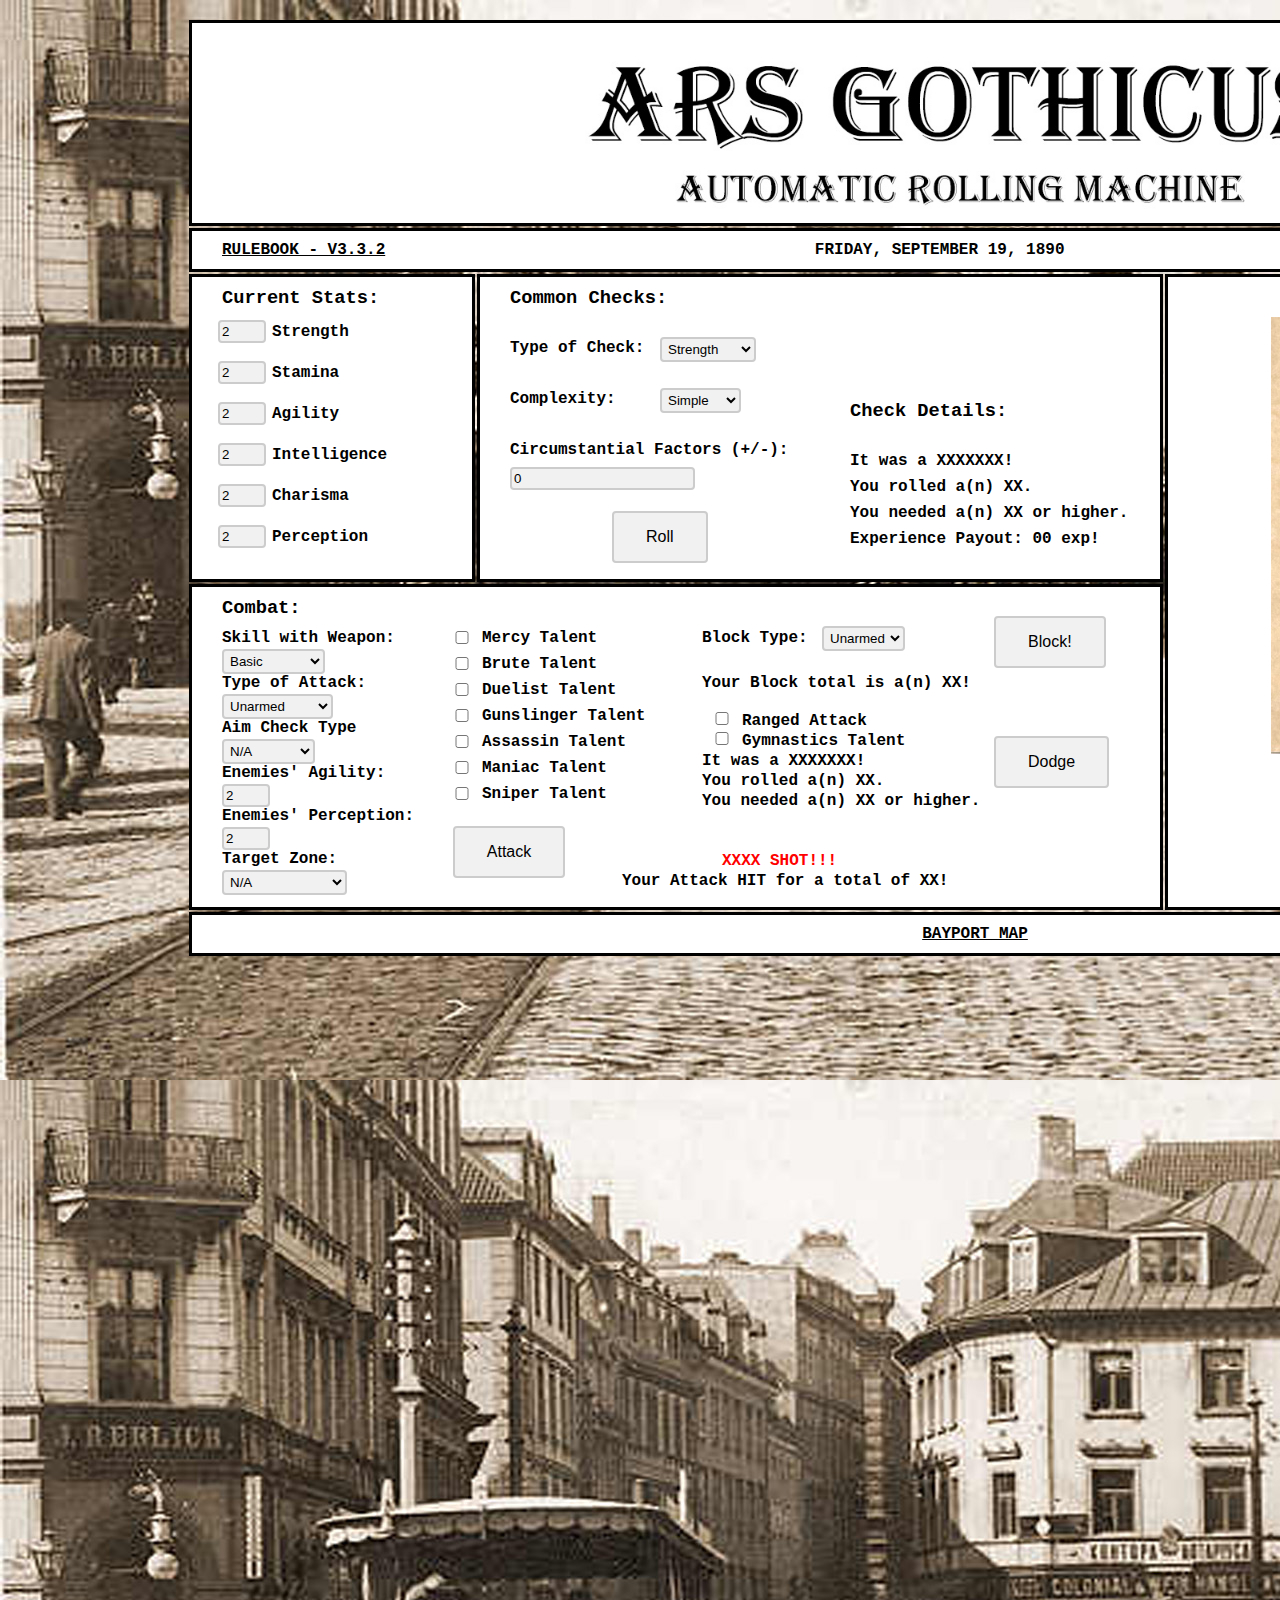
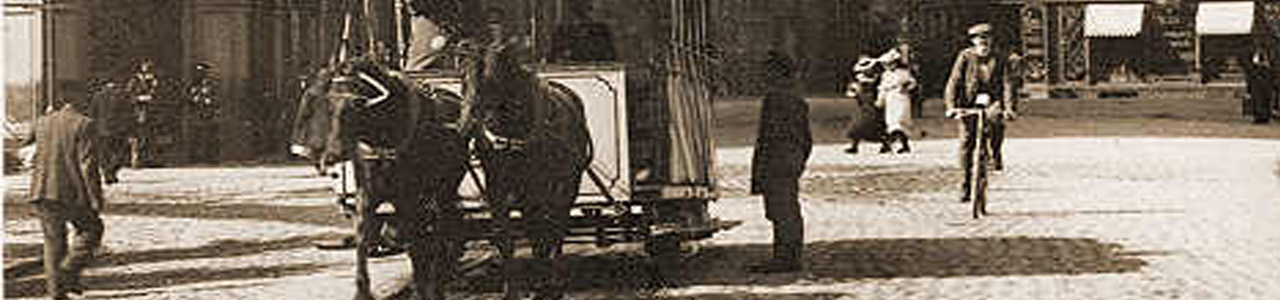
==== index.html @ cdf5135a "Update index.html" ====
<!DOCTYPE html>
<html lang="en">
<head>
	<meta charset="utf-8">
	<title>Auto Roller</title>
	<link rel="stylesheet" type="text/css" href="style.css">
    <link rel="shortcut icon" type="image/x-icon" href="images/favicon.ico" />
	<script src="script.js"></script>
</head>
<body>

	<header id="mainheader">
		<img src="images/logo.jpg" height="200" />
	</header>
	<header id="subheader">
		<p><a href="rulebook.pdf" target="_blank">RULEBOOK - V3.3.2 </a></p>
		<p id="middletext">FRIDAY, SEPTEMBER 19, 1890</p>
		<p id="righttext">THREE CENTS PER COPY</p>
	</header>
	
	<div id="currentstats">
		<h3>Current Stats:</h3>
		<p>Strength</p>
		<input type="number" id="bxStrength" value="2">
		<p>Stamina</p>
		<input type="number" id="bxStamina" value="2">
		<p>Agility</p>
		<input type="number" id="bxAgility" value="2">
		<p>Intelligence</p>
		<input type="number" id="bxIntelligence" value="2">
		<p>Charisma</p>
		<input type="number" id="bxCharisma" value="2">
		<p>Perception</p>
		<input type="number" id="bxPerception" value="2">
	</div>
	
	<div id="commonchecks">
		<h3>Common Checks:</h3>
		<p>Type of Check:</p>
		<select id="CheckType">
			<option value="Strength">Strength</option>
			<option value="Stamina">Stamina</option>
			<option value="Agility">Agility</option>
			<option value="Intelligence">Intelligence</option>
			<option value="Charisma">Charisma</option>
			<option value="Perception">Perception</option>
		</select>
		<p>Complexity:</p>
		<select id="Complexity">
			<option value="Simple">Simple</option>
			<option value="Complex">Complex</option>
		</select>	
		<p>Circumstantial Factors (+/-):</p>
		<input type="number" id="bxCircumstantialFactors" value="0">
		<h3 class="details">Check Details:</h3>
		<p id="success" class="details">It was a XXXXXXX!</p>
		<p id="rolltotal" class="details">You rolled a(n) XX.</p>
		<p id="rollstandards" class="details">You needed a(n) XX or higher.</p>
		<p id="experience" class="details">Experience Payout: 00 exp!</p>
		<p id="duplicate">DUPLICATE!</p>
		<button onclick="CheckRoll()" class="button" id="RollCheckButton">Roll</button>
	</div>
	
	<div id="portrait">
		<img id="picturebox" src="images/blank.jpg" />
		<p>Sin:</p>
		<select onclick="ChangePic()" id="Sin">
			<option value="N/A">Sin...</option>
			<option value="Lust">Lust</option>
			<option value="Envy">Envy</option>
			<option value="Greed">Greed</option>
			<option value="Wrath">Wrath</option>
			<option value="Gluttony">Gluttony</option>
			<option value="Sloth">Sloth</option>
			<option value="Pride">Pride</option>
		</select>
	</div>

	<div id="combatchecks">
		<h3>Combat:</h3>
		<p>Skill with Weapon:</p>
		<select id="weaponskill">
			<option value="Basic">Basic</option>
			<option value="Experienced">Experienced</option>
		</select>
		<p>Type of Attack:</p>
		<select id="attacktype">
			<option value="Unarmed">Unarmed</option>
			<option value="Melee(Power)">Melee(Power)</option>
			<option value="Melee(Swift)">Melee(Swift)</option>
			<option value="Gunplay">Gunplay</option>
			<option value="Sniper">Sniper</option>
			<option value="Blast">Blast</option>
		</select>
		<p>Aim Check Type</p>
		<select id="aimchecktype">
			<option value="N/A">N/A</option>
			<option value="Likely">Likely</option>
			<option value="Standard">Standard</option>
			<option value="Difficult">Difficult</option>
			<option value="Unlikely">Unlikely</option>
			<option value="Miraculous">Miraculous</option>
		</select>
		<p>Enemies' Agility:</p>
		<input type="number" id="bxEnemiesAgility" value="2">
		<p>Enemies' Perception:</p>
		<input type="number" id="bxEnemiesPerception" value="2">
		<p>Target Zone:</p>
		<select id="targetzone">
			<option value="N/A">N/A</option>
			<option value="Head">Head</option>
			<option value="Eyes">Eyes</option>
			<option value="WristsorAnkles">Wrists or Ankles</option>
			<option value="ArmsorLegs">Arms or Legs</option>
			<option value="InternalOrgan">Internal Organ</option>
		</select>
		<p class="cbtext"><input type="checkbox" class="cbboxes" id="boxMercy">Mercy Talent</p>
		<p class="cbtext"><input type="checkbox" class="cbboxes" id="boxBrute">Brute Talent</p>
		<p class="cbtext"><input type="checkbox" class="cbboxes" id="boxDuelist">Duelist Talent</p>
		<p class="cbtext"><input type="checkbox" class="cbboxes" id="boxGunslinger">Gunslinger Talent</p>
		<p class="cbtext"><input type="checkbox" class="cbboxes" id="boxAssassin">Assassin Talent</p>
		<p class="cbtext"><input type="checkbox" class="cbboxes" id="boxManiac">Maniac Talent</p>
		<p class="cbtext"><input type="checkbox" class="cbboxes" id="boxSniper">Sniper Talent</p>
		<p class="blocksection">Block Type:</p>
		<select id="blocktype">
			<option value="Unarmed">Unarmed</option>
			<option value="Armed">Armed</option>
		</select>
		<p class="blocksection" id="blockreporter">Your Block total is a(n) XX!</p>
		<p class="blocksection" id="blockduplicate">DUPLICATE!</p>
		<button onclick="BlockRoll()" class="button" id="blockbutton">Block!</button>
		<p class="dodgesection"><input type="checkbox" id="boxRangedAttack">Ranged Attack</p>
		<p class="dodgesection"><input type="checkbox" id="boxGymnastics">Gymnastics Talent</p>
		<p class="dodgesection" id="dodgereporter">It was a XXXXXXX!</p>
		<p class="dodgesection" id="dodgerollreporter">You rolled a(n) XX.</p>
		<p class="dodgesection" id="dodgebeatreporter">You needed a(n) XX or higher.</p>
		<p class="dodgesection" id="dodgeduplicate">DUPLICATE!</p>
		<button onclick="DodgeRoll()" id="dodgebutton">Dodge</button>
		<button onclick="AttackRoll()" id="attackbutton">Attack</button>
		<p id="attackreporter">Your Attack HIT for a total of XX!</p>
		<p id="attackduplicate">DUPLICATE!</p>
		<p id="attacktargetreporter">XXXX SHOT!!!</p>
	</div>
	<footer>
		<p><a href="bayport.html" target="_blank">BAYPORT MAP</a></p>
	</footer>
	
</body>
</html>
---- style.css ----
* {margin: 0px; padding: 0px;}

html {
	overflow: hidden; 
}

body {
	background-image: url("images/webbackground.jpg");
	font-family: "Courier New";
	font-weight: bold;
}

select {
	background-color: #f1f1f1;
	border: 2px solid #ccc;
    border-radius: 4px;
	padding: 2px;
	cursor: pointer;
    -webkit-transition-duration: 0.4s; /* Safari */
    transition-duration: 0.4s;
}

select:hover {
	box-shadow: 0 12px 16px 0 rgba(0,0,0,0.24),0 17px 50px 0 rgba(0,0,0,0.19);
}

input {
	background-color: #f1f1f1;
	border: 2px solid #ccc;
    border-radius: 4px;
	padding: 2px;
	cursor: pointer;
    -webkit-transition-duration: 0.4s; /* Safari */
    transition-duration: 0.4s;
}

input:hover {
	box-shadow: 0 12px 16px 0 rgba(0,0,0,0.24),0 17px 50px 0 rgba(0,0,0,0.19);
}

button {
	background-color: #f1f1f1;
    border: 2px solid #ccc;
    border-radius: 4px;
    padding: 15px 32px;
    text-align: center;
    text-decoration: none;
    display: inline-block;
    font-size: 16px;
    margin: 4px 2px;
    cursor: pointer;
    -webkit-transition-duration: 0.4s; /* Safari */
    transition-duration: 0.4s;
}

button:hover {
	box-shadow: 0 12px 16px 0 rgba(0,0,0,0.24),0 17px 50px 0 rgba(0,0,0,0.19);
}

#mainheader {
	position: relative;
	left: 189px;
	width: 1536px;
	background-color: white;
	margin-top: 20px;
	border-style: solid;
}

#mainheader  img {
	display: block;
	margin: auto;
}

#subheader {
	position: relative;
	left: 189px;
	width: 1536px;
	background-color: white;
	margin-top: 2px;
	border-top-style: solid;
	border-style: solid;
	margin-bottom: 2px;
}

#subheader p {
	padding-top: 10px;
	padding-bottom: 10px;
	padding-left: 30px;
	display: inline-block;
}

#subheader a {
	color: black;
}

#subheader a:visited {
	color: black;
}

#subheader a:hover {
	color: red;
}

#subheader #middletext {
	position: relative;
	left: 390px;
	display: inline-block;
}

#subheader #righttext {
	position: relative;
	left: 765px;
	display: inline-block;
}

#currentstats {
	width: 250px;
	position: relative;
	left: 189px;
	background-color: white;
	border-style: solid;
	padding-top: 10px;
	padding-bottom: 10px;
	padding-left: 30px;
}

#currentstats h3 {
	padding-bottom: 14px;
}

#currentstats p {
	position: relative;
	left: 50px;
}

#currentstats input {
	position: relative;
	width: 40px;
	top: -21px;
	left: -4px;
}

#commonchecks {
	width: 650px;
	height: 282px;
	position: relative;
	left: 477px;
	top: -308px;
	background-color: white;
	border-style: solid;
	padding-top: 10px;
	padding-bottom: 10px;
	padding-left: 30px;
}

#commonchecks h3 {
	padding-bottom: 30px;
}

#commonchecks p {
	padding-bottom: 8px;
}

#commonchecks select {
	position: relative;
	top: -28px;
	left: 150px;
}

#commonchecks .details {
	position: relative;
	left: 340px;
	top: -90px;
}

#commonchecks #duplicate {
	color: red;
	position: relative;
	left: 530px;
	top: -168px;
	visibility: hidden;
}

#commonchecks .button {
	position: relative;
	top: -165px;
	left: 100px;
}

#portrait {
	width: 560px;
	height: 550px;
	position: relative;
	left: 1165px;
	top: -616px;
	background-color: white;
	border-style: solid;
	padding-top: 40px;
	padding-bottom: 40px;
}

#portrait img {
	display: block;
	margin: auto;
}

#portrait p {
	position: relative;
	top: 70px;
	left: 215px;
}

#portrait select {
	position: relative;
	top: 48px;
	left: 265px;
}

#combatchecks {
	width: 938px;
	height: 300px;
	position: relative;
	left: 189px;
	top: -942px;
	background-color: white;
	border-style: solid;
	padding-top: 10px;
	padding-left: 30px;
	padding-bottom: 10px;
}

#combatchecks h3 {
	padding-bottom: 10px;
}

#combatchecks p {
	padding-bottom: 2px;
}

#combatchecks select {
	padding-bottom: 2px;
}

#combatchecks input {
	padding-bottom: 2px;
	width: 40px;
}

#combatchecks .cbtext {
	position: relative;
	left: 220px;
	top: -266px;
	padding-bottom: 8px;
}

#combatchecks .cbboxes {
	position: relative;
	top: 2px;
}

#combatchecks .blocksection {
	position: relative;
	top: -448px;
	left: 480px;
}

#combatchecks #blocktype {
	position: relative;
	top: -471px;
	left: 600px;
}

#combatchecks #blockduplicate {
	position: relative;
	top: -468px;
	left: 760px;
	color: red;
	visibility: hidden;
}

#combatchecks .button {
	position: relative;
	top: -550px;
	left: 770px;
}

#combatchecks .dodgesection {
	position: relative;
	top: -510px;
	left: 480px;
}

#combatchecks #dodgeduplicate{
	color: red;
	position: relative;
	top: -550px;
	left: 670px;
	visibility: hidden;
}

#combatchecks #dodgebutton{
	position: relative;
	top: -610px;
	left: 770px;
}

#combatchecks #attackbutton{
	position: relative;
	top: -520px;
	left: 100px;
}

#combatchecks #attackreporter{
	position: relative;
	top: -530px;
	left: 400px;
}

#combatchecks #attackduplicate{
	position: relative;
	top: -550px;
	left: 800px;
	color: red;
	visibility: hidden;
}

#combatchecks #attacktargetreporter{
	position: relative;
	top: -590px;
	left: 500px;
	color: red;
}

footer {
	position: relative;
	left: 189px;
	width: 1536px;
	top: -942px;
	background-color: white;
	margin-top: 2px;
	border-top-style: solid;
	border-style: solid;
	margin-bottom: 2px;
}

footer p {
	padding-top: 10px;
	padding-bottom: 10px;
	padding-left: 30px;
	text-align: center;
}

footer a {
	color: black;
}

footer a:visited {
	color: black;
}

footer a:hover {
	color: red;
}

#bigmap {
	margin: auto;
	margin-top: 60px;
	padding: 40px;
	background-color: white;
	border-style: solid;
	width: 800px;
}
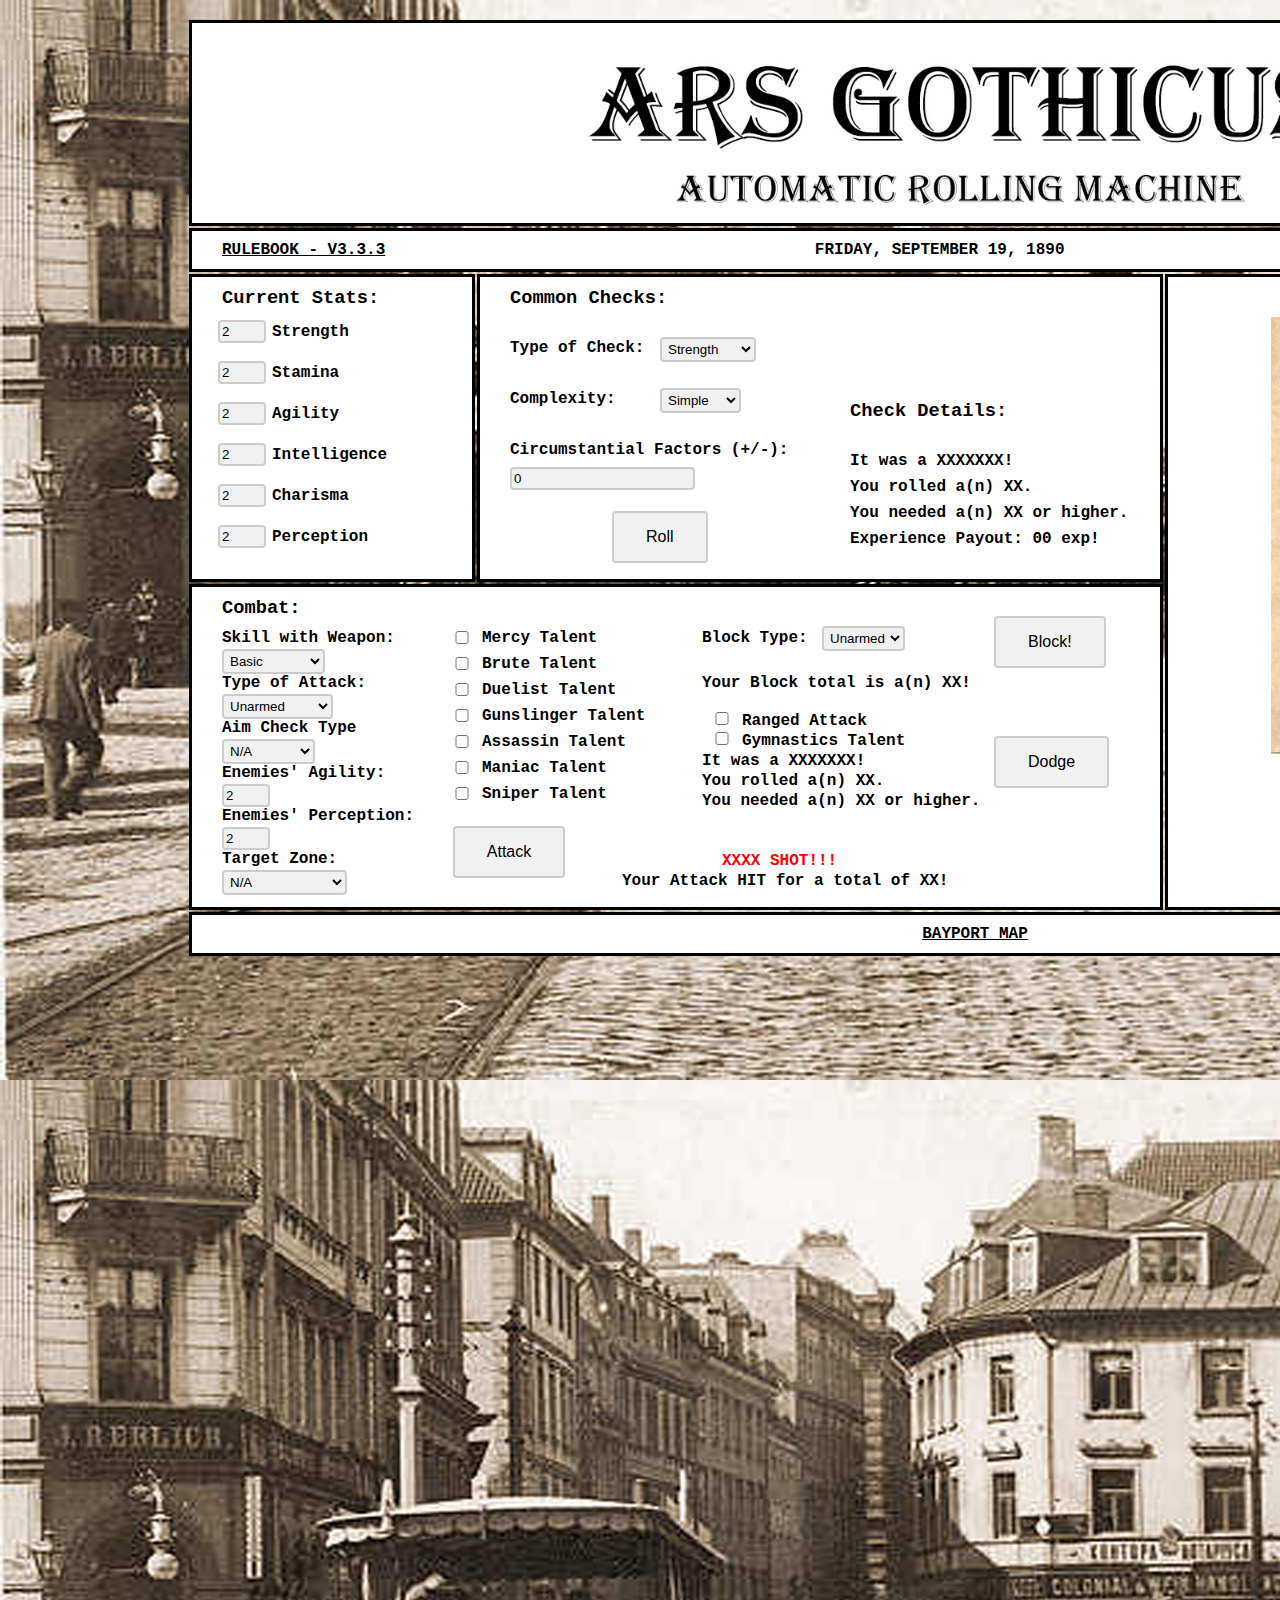
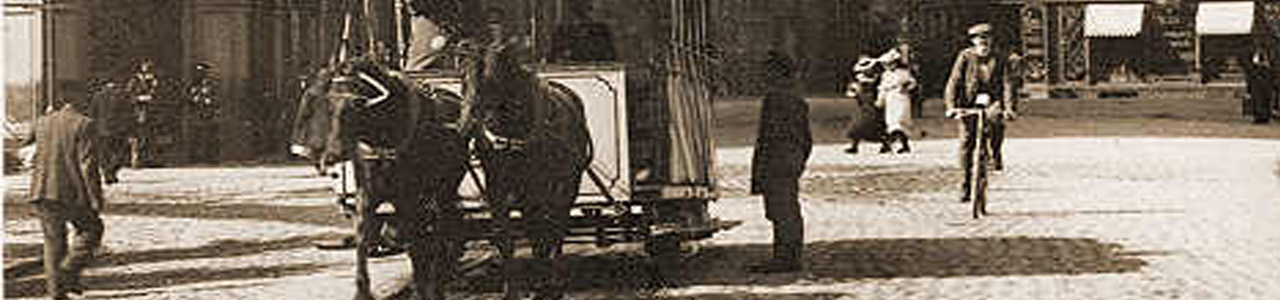
==== commit bb392a30: "Update index.html" ====
--- a/index.html
+++ b/index.html
@@ -13,7 +13,7 @@
 		<img src="images/logo.jpg" height="200" />
 	</header>
 	<header id="subheader">
-		<p><a href="rulebook.pdf" target="_blank">RULEBOOK - V3.3.2 </a></p>
+		<p><a href="rulebook.pdf" target="_blank">RULEBOOK - V3.3.3 </a></p>
 		<p id="middletext">FRIDAY, SEPTEMBER 19, 1890</p>
 		<p id="righttext">THREE CENTS PER COPY</p>
 	</header>
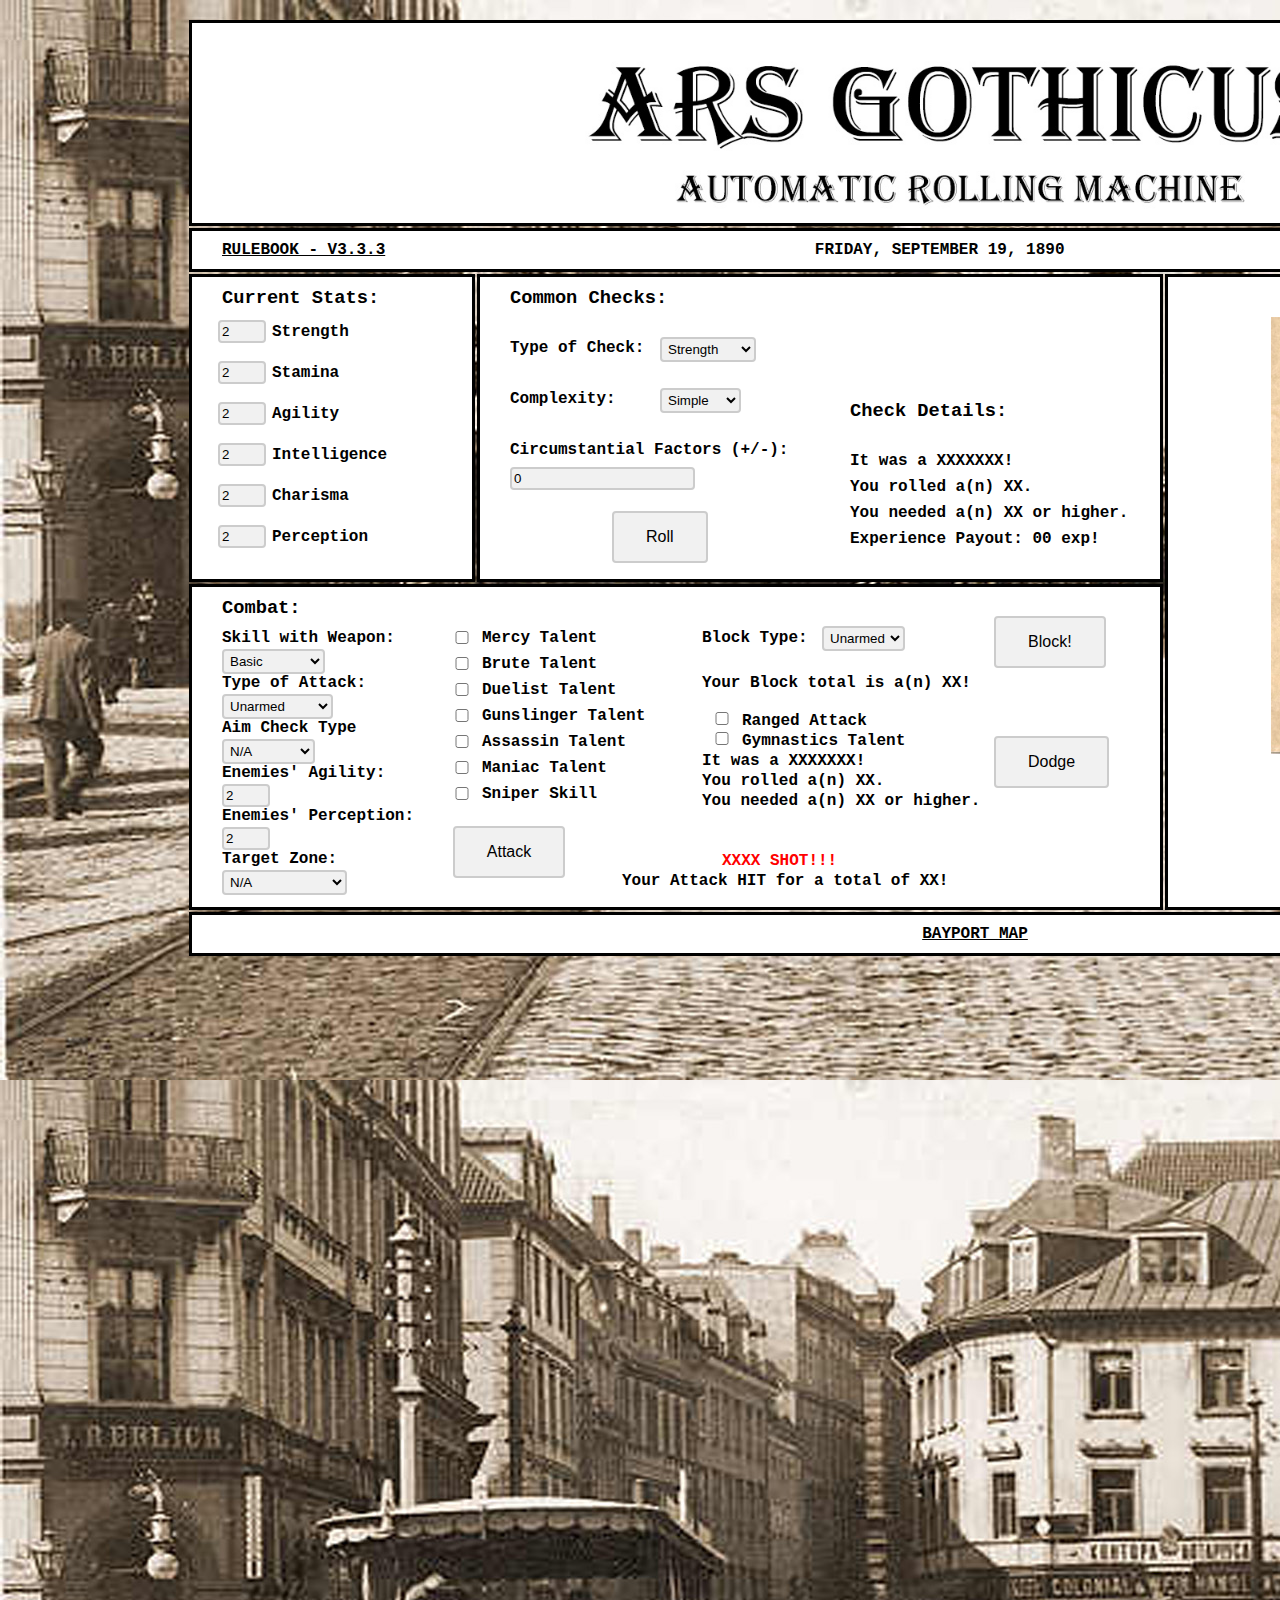
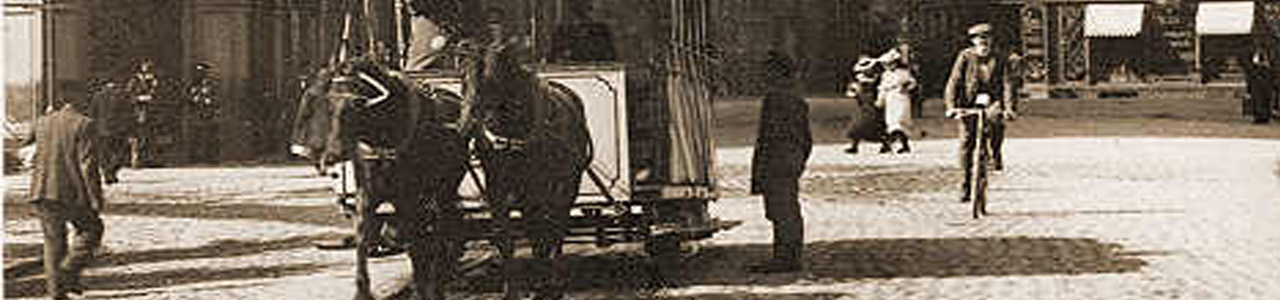
==== commit e38e747a: "Update index.html" ====
--- a/index.html
+++ b/index.html
@@ -120,7 +120,7 @@
 		<p class="cbtext"><input type="checkbox" class="cbboxes" id="boxGunslinger">Gunslinger Talent</p>
 		<p class="cbtext"><input type="checkbox" class="cbboxes" id="boxAssassin">Assassin Talent</p>
 		<p class="cbtext"><input type="checkbox" class="cbboxes" id="boxManiac">Maniac Talent</p>
-		<p class="cbtext"><input type="checkbox" class="cbboxes" id="boxSniper">Sniper Talent</p>
+		<p class="cbtext"><input type="checkbox" class="cbboxes" id="boxSniper">Sniper Skill</p>
 		<p class="blocksection">Block Type:</p>
 		<select id="blocktype">
 			<option value="Unarmed">Unarmed</option>
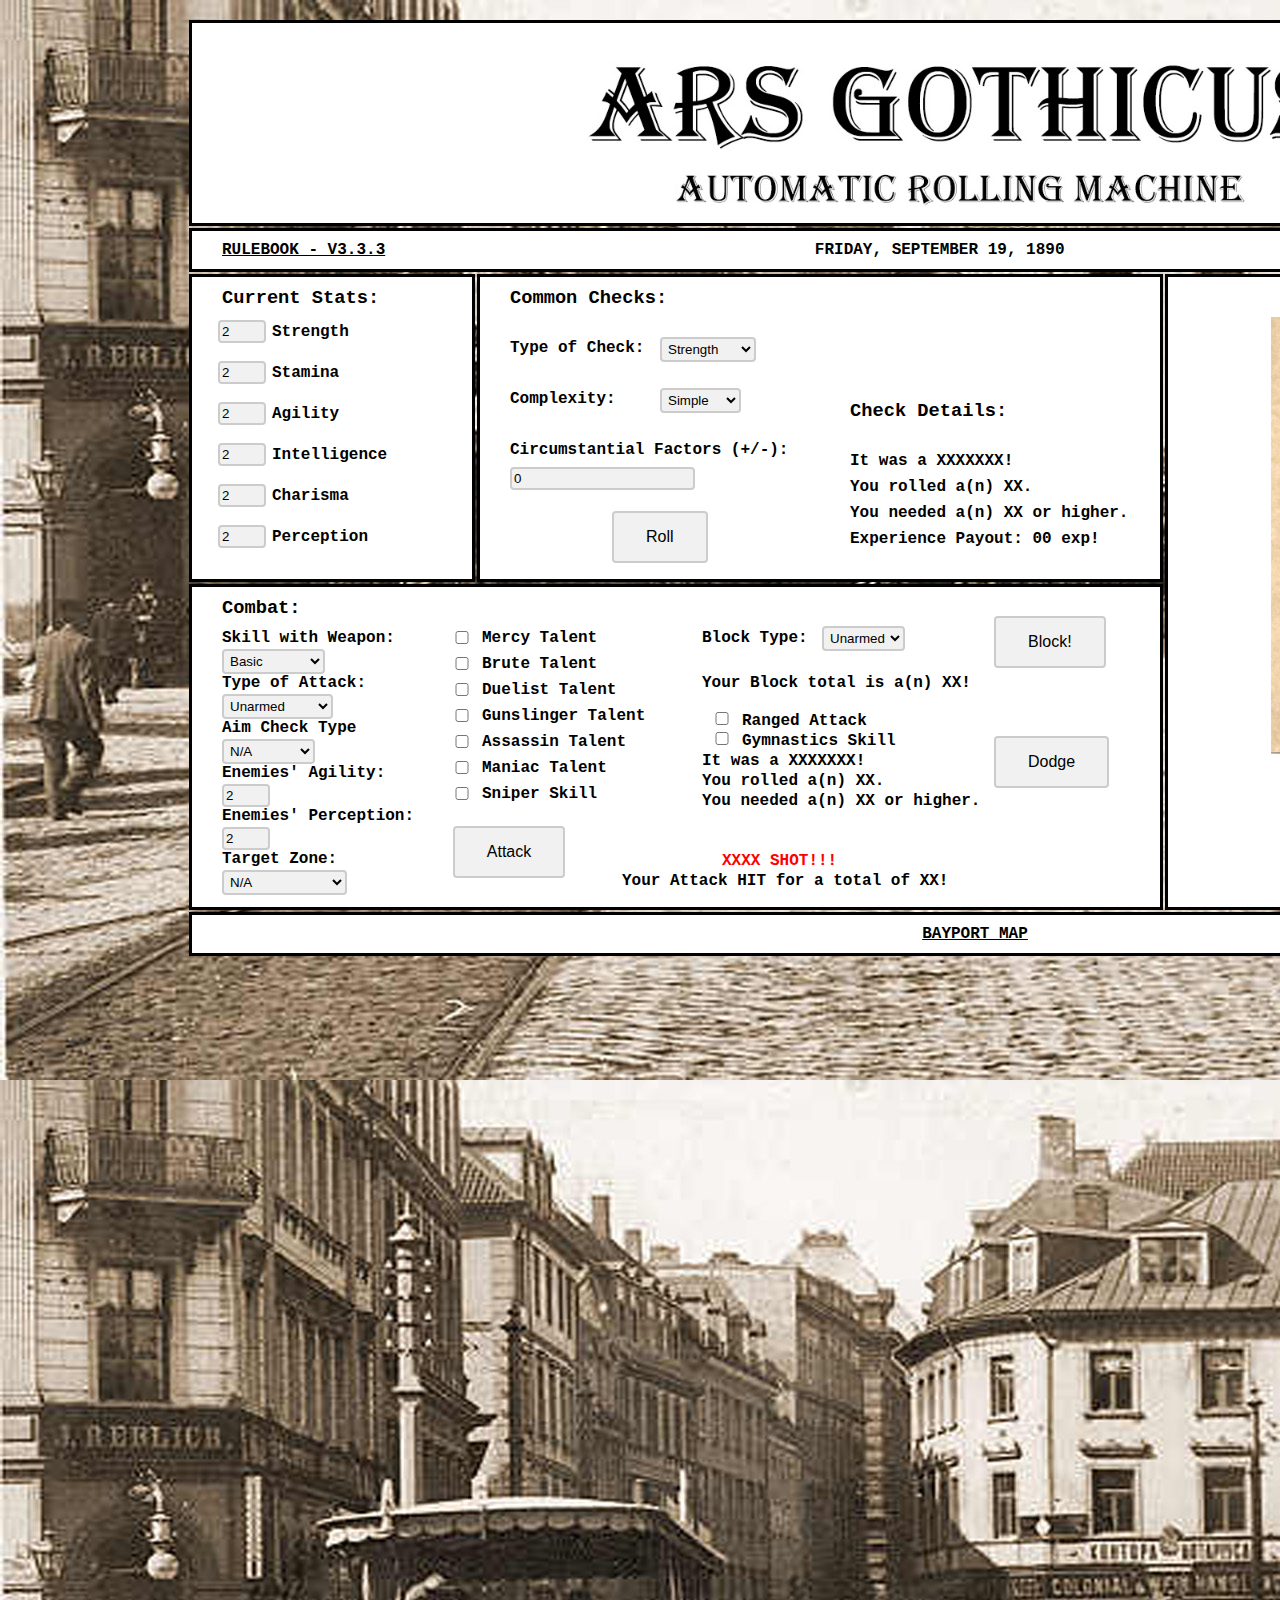
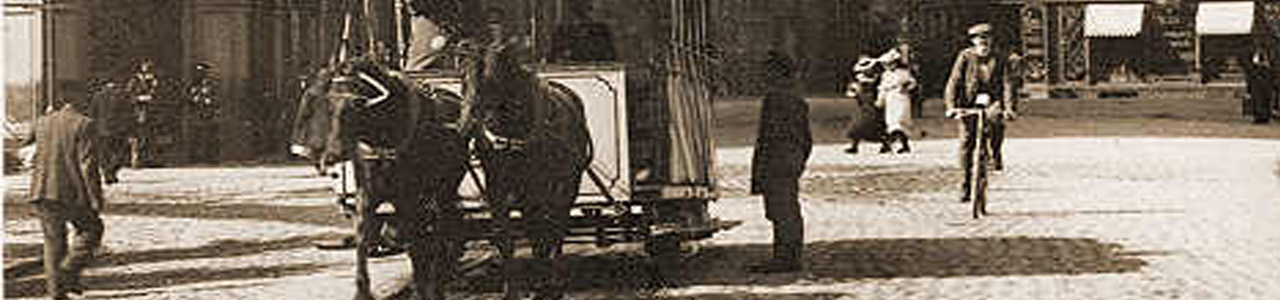
==== commit d2436ffc: "Update index.html" ====
--- a/index.html
+++ b/index.html
@@ -130,7 +130,7 @@
 		<p class="blocksection" id="blockduplicate">DUPLICATE!</p>
 		<button onclick="BlockRoll()" class="button" id="blockbutton">Block!</button>
 		<p class="dodgesection"><input type="checkbox" id="boxRangedAttack">Ranged Attack</p>
-		<p class="dodgesection"><input type="checkbox" id="boxGymnastics">Gymnastics Talent</p>
+		<p class="dodgesection"><input type="checkbox" id="boxGymnastics">Gymnastics Skill</p>
 		<p class="dodgesection" id="dodgereporter">It was a XXXXXXX!</p>
 		<p class="dodgesection" id="dodgerollreporter">You rolled a(n) XX.</p>
 		<p class="dodgesection" id="dodgebeatreporter">You needed a(n) XX or higher.</p>
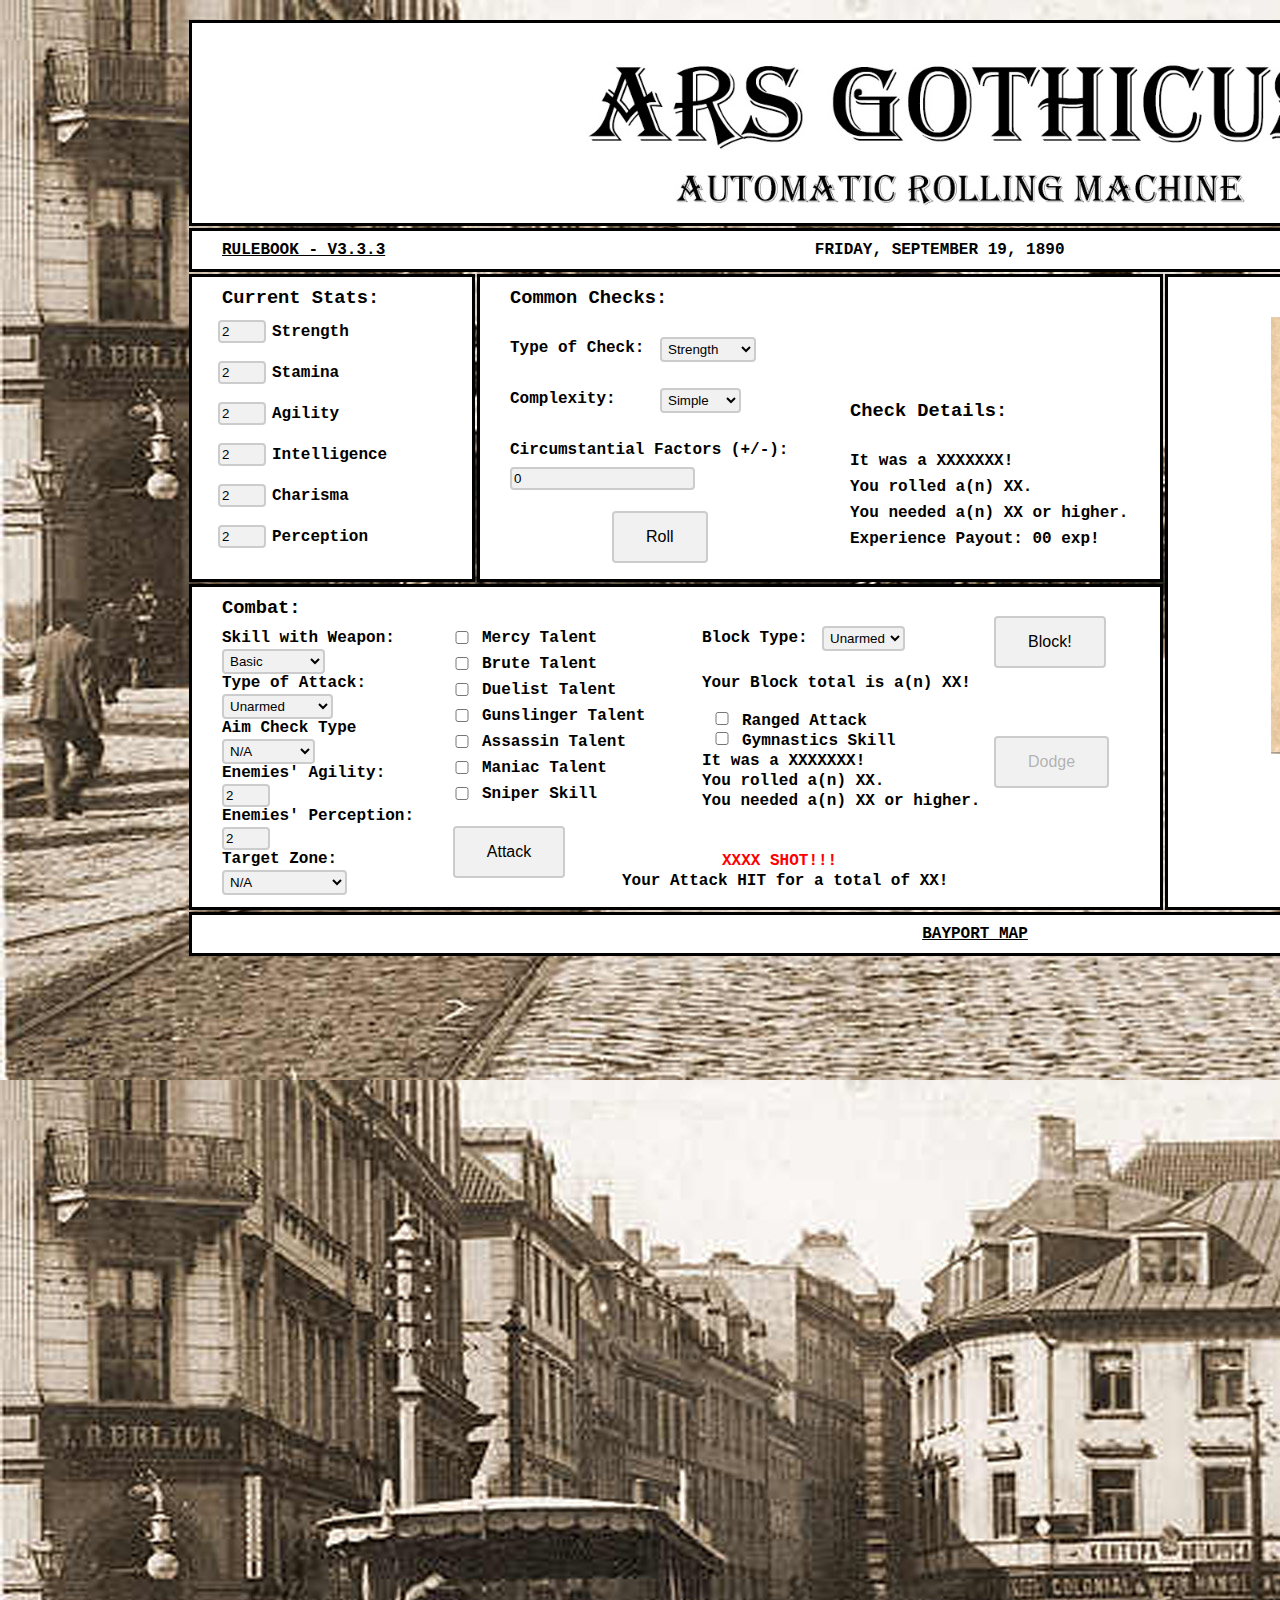
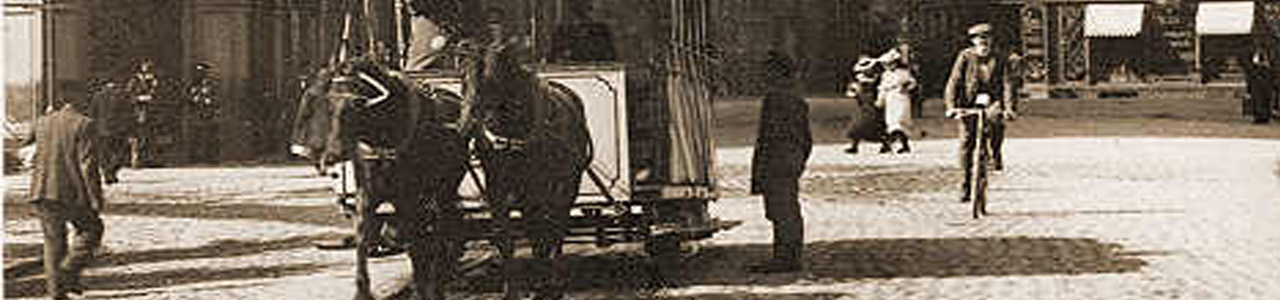
==== commit fe777daa: "Update index.html" ====
--- a/index.html
+++ b/index.html
@@ -135,7 +135,7 @@
 		<p class="dodgesection" id="dodgerollreporter">You rolled a(n) XX.</p>
 		<p class="dodgesection" id="dodgebeatreporter">You needed a(n) XX or higher.</p>
 		<p class="dodgesection" id="dodgeduplicate">DUPLICATE!</p>
-		<button onclick="DodgeRoll()" id="dodgebutton">Dodge</button>
+		<button onclick="DodgeRoll()" id="dodgebutton" disabled>Dodge</button>
 		<button onclick="AttackRoll()" id="attackbutton">Attack</button>
 		<p id="attackreporter">Your Attack HIT for a total of XX!</p>
 		<p id="attackduplicate">DUPLICATE!</p>
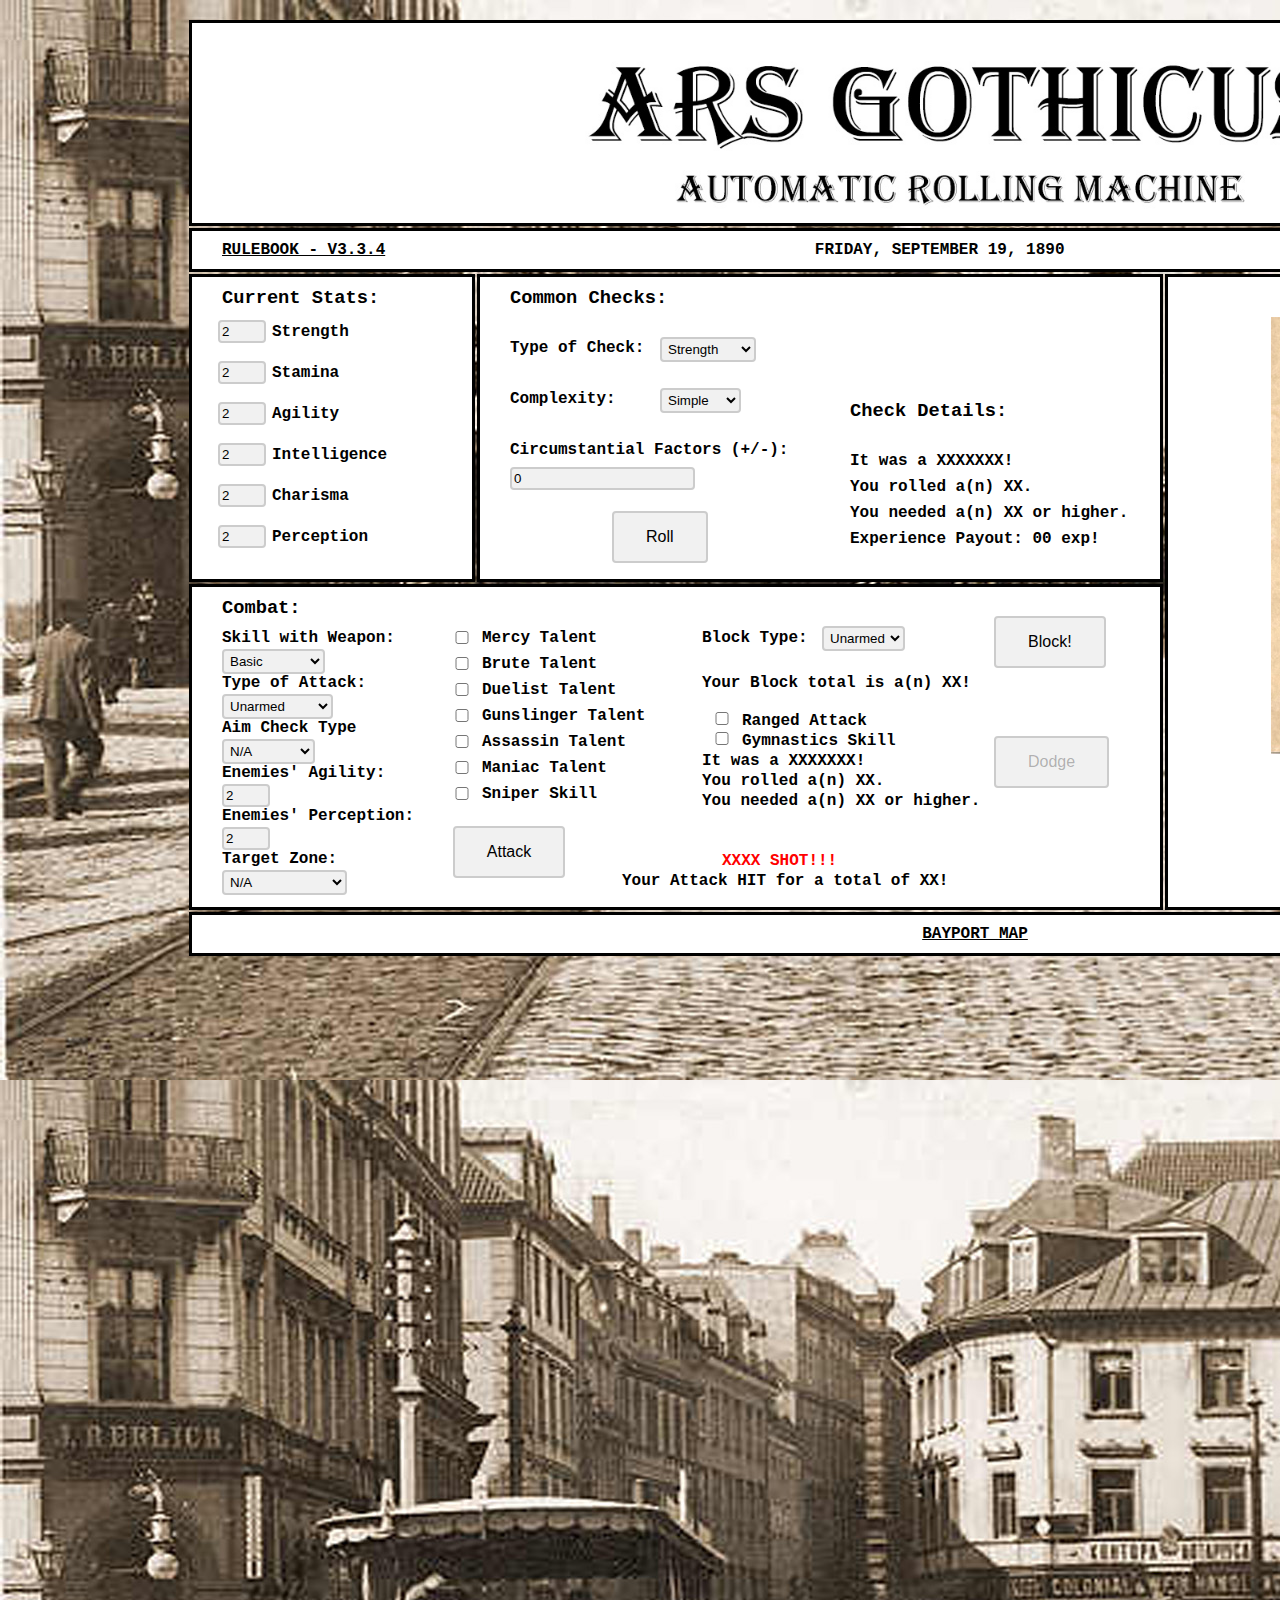
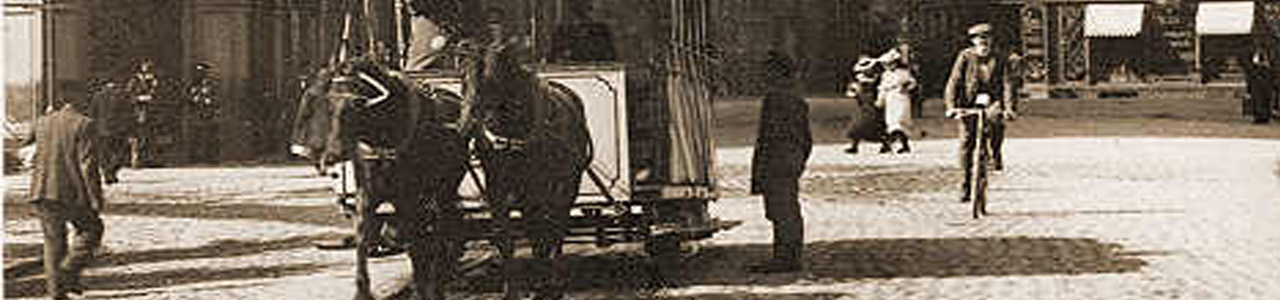
==== commit f8356eb2: "Update index.html" ====
--- a/index.html
+++ b/index.html
@@ -13,7 +13,7 @@
 		<img src="images/logo.jpg" height="200" />
 	</header>
 	<header id="subheader">
-		<p><a href="rulebook.pdf" target="_blank">RULEBOOK - V3.3.3 </a></p>
+		<p><a href="rulebook.pdf" target="_blank">RULEBOOK - V3.3.4 </a></p>
 		<p id="middletext">FRIDAY, SEPTEMBER 19, 1890</p>
 		<p id="righttext">THREE CENTS PER COPY</p>
 	</header>
--- a/style.css
+++ b/style.css
@@ -1,7 +1,6 @@
 * {margin: 0px; padding: 0px;}
 
 html {
-	overflow: hidden; 
 }
 
 body {
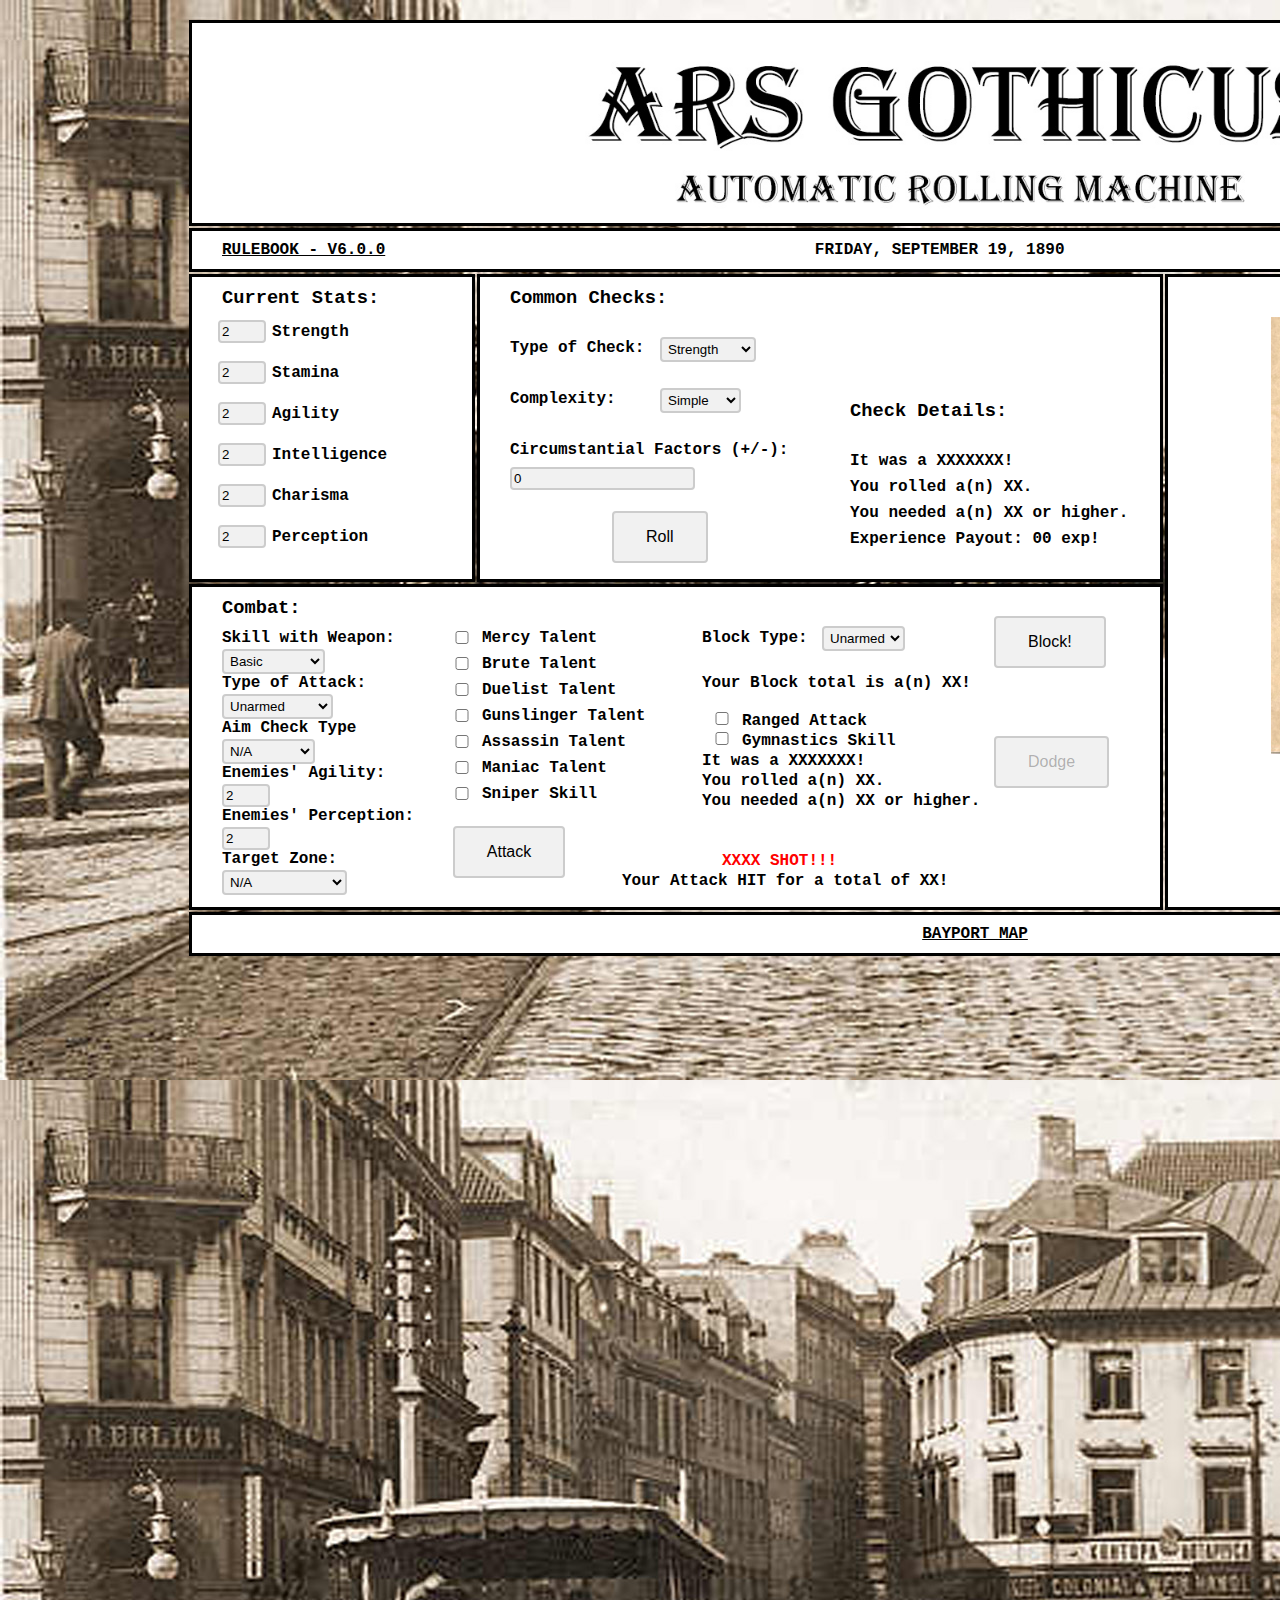
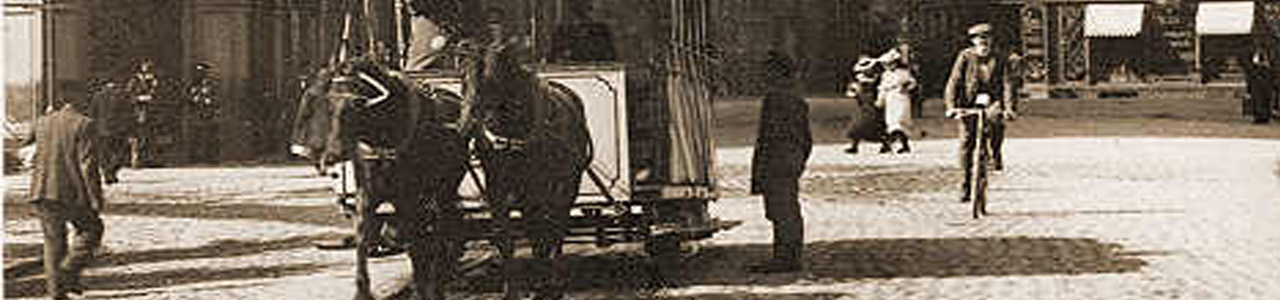
==== commit e0c57bed: "Update index.html" ====
--- a/index.html
+++ b/index.html
@@ -13,7 +13,7 @@
 		<img src="images/logo.jpg" height="200" />
 	</header>
 	<header id="subheader">
-		<p><a href="rulebook.pdf" target="_blank">RULEBOOK - V3.3.4 </a></p>
+		<p><a href="rulebook.pdf" target="_blank">RULEBOOK - V6.0.0 </a></p>
 		<p id="middletext">FRIDAY, SEPTEMBER 19, 1890</p>
 		<p id="righttext">THREE CENTS PER COPY</p>
 	</header>
--- a/style.css
+++ b/style.css
@@ -1,6 +1,7 @@
 * {margin: 0px; padding: 0px;}
 
 html {
+	overflow: hidden;
 }
 
 body {
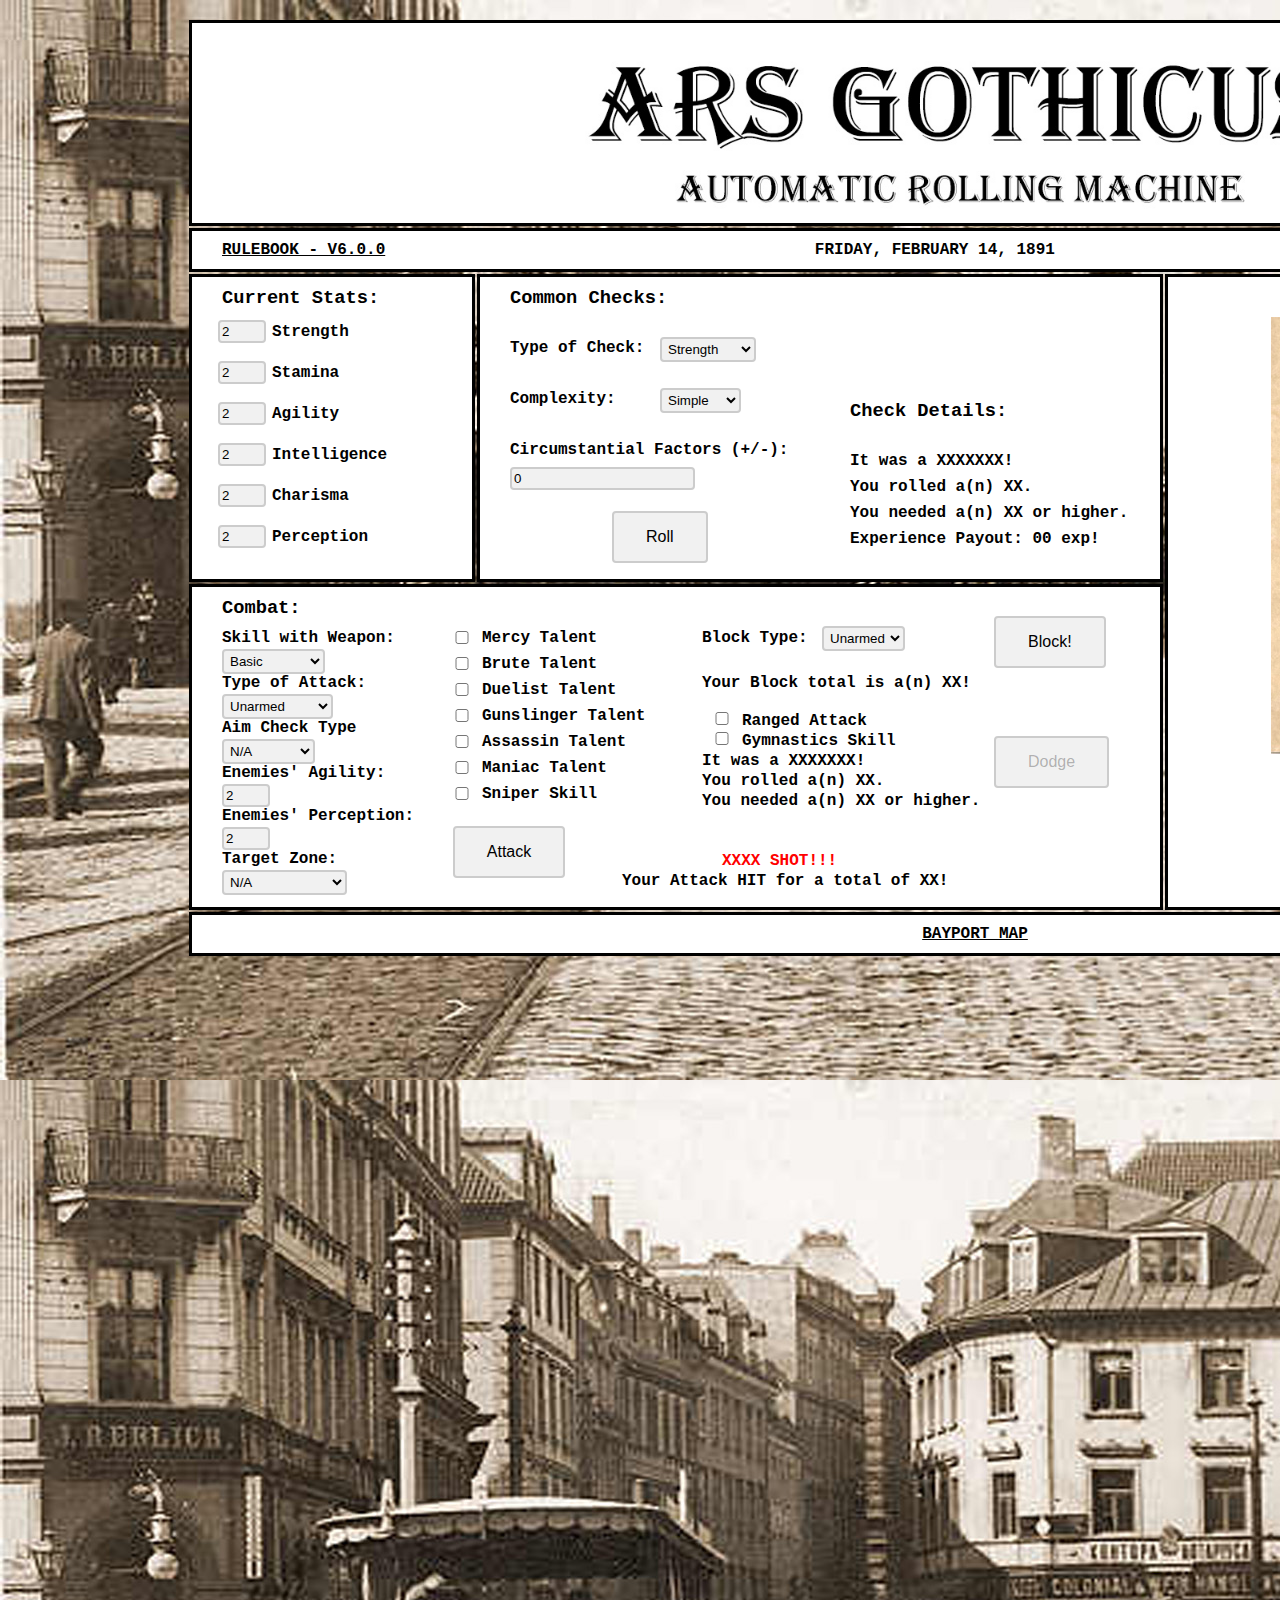
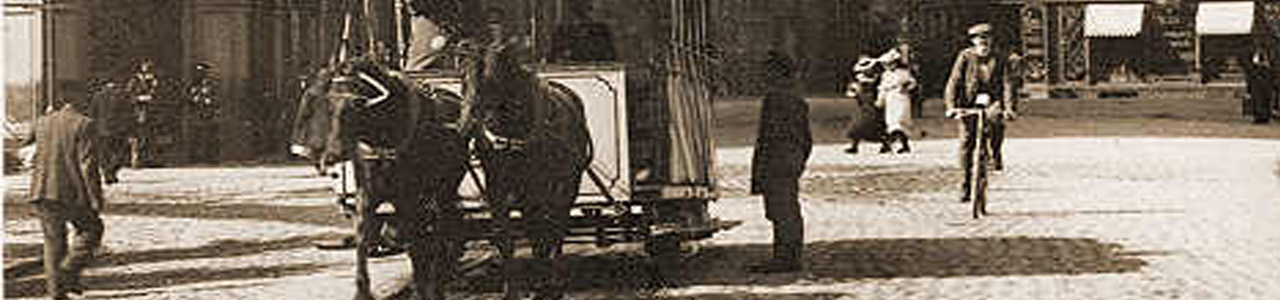
==== commit 914da458: "Update index.html" ====
--- a/index.html
+++ b/index.html
@@ -14,7 +14,7 @@
 	</header>
 	<header id="subheader">
 		<p><a href="rulebook.pdf" target="_blank">RULEBOOK - V6.0.0 </a></p>
-		<p id="middletext">FRIDAY, SEPTEMBER 19, 1890</p>
+		<p id="middletext">FRIDAY, FEBRUARY 14, 1891</p>
 		<p id="righttext">THREE CENTS PER COPY</p>
 	</header>
 	
